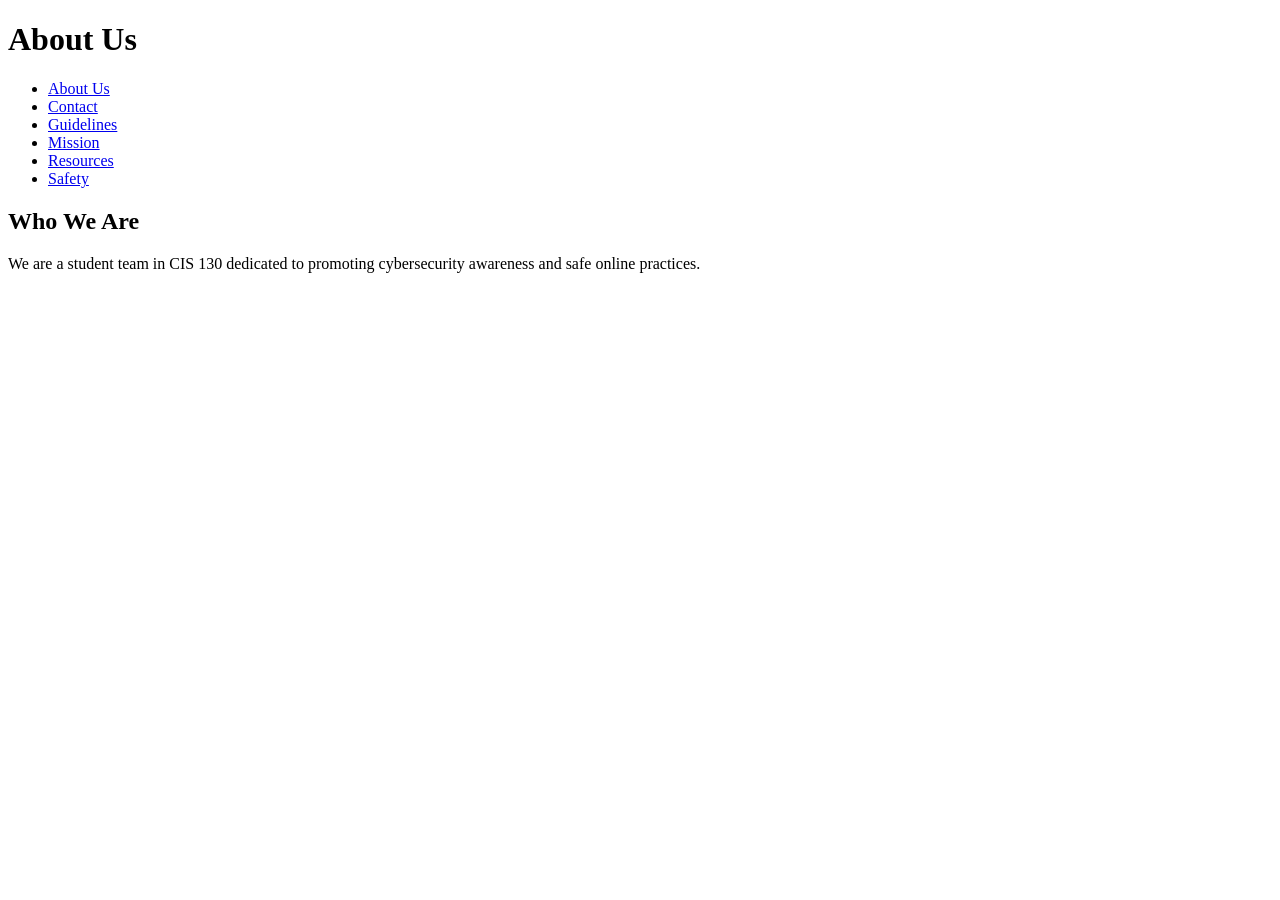
==== AboutUs.html @ a11b1564 "Update AboutUs.html" ====
<!DOCTYPE html>
<html lang="en">
<head>
    <meta charset="UTF-8">
    <meta name="viewport" content="width=device-width, initial-scale=1.0">
    <title>About Us</title>
    <link rel="stylesheet" href="Styles/main.css">
</head>
<body>
    <header>
        <h1>About Us</h1>
        <nav>
            <ul>
                <li><a href="AboutUs.html">About Us</a></li>
                <li><a href="Contact.html">Contact</a></li>
                <li><a href="Guidelines.html">Guidelines</a></li>
                <li><a href="Mission.html">Mission</a></li>
                <li><a href="Resources.html">Resources</a></li>
                <li><a href="safety.html">Safety</a></li>
            </ul>
        </nav>
    </header>
    <main>
        <section>
            <h2>Who We Are</h2>
            <p>We are a student team in CIS 130 dedicated to promoting cybersecurity awareness and safe online practices.</p>
        </section>
    </main>
</body>
</html>
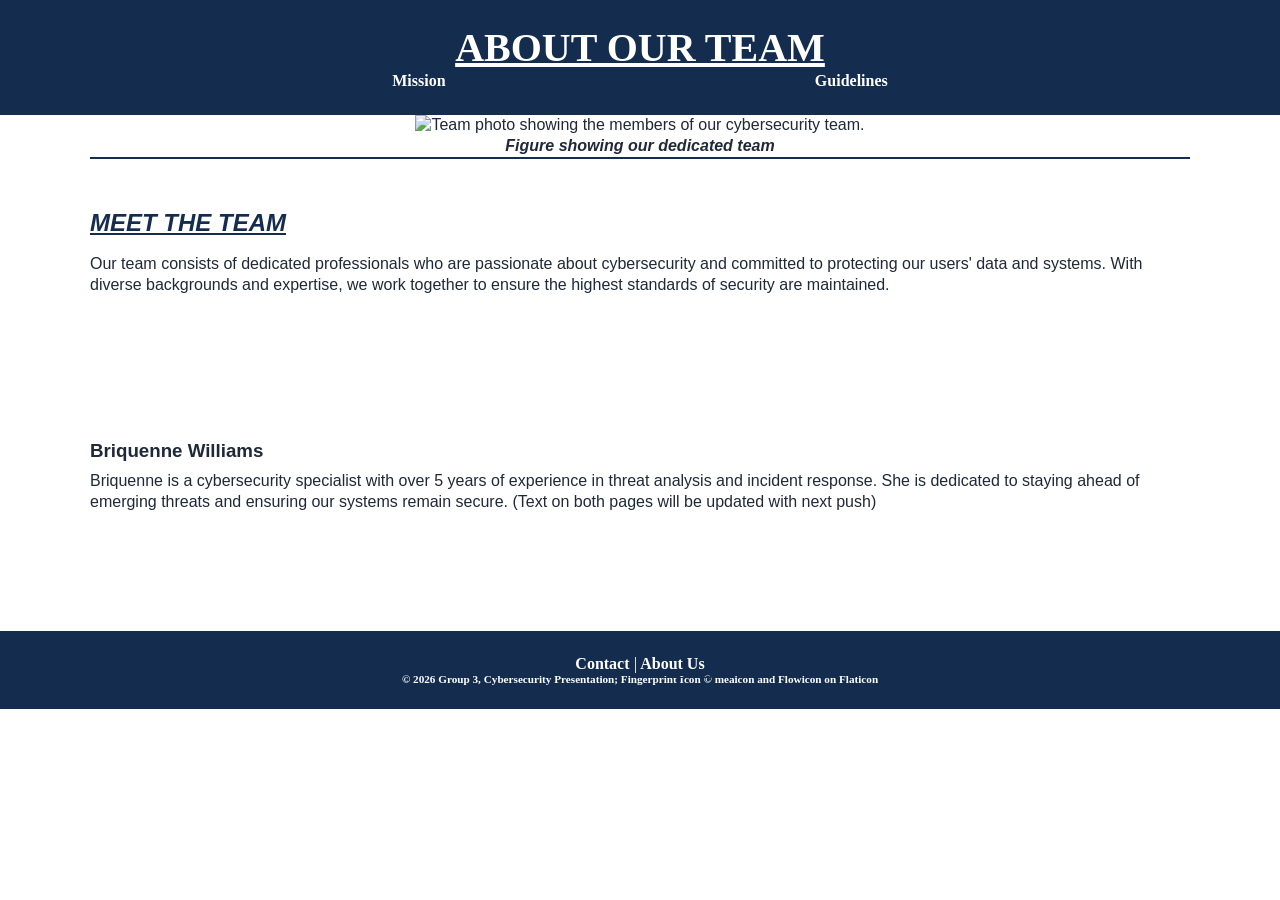
==== commit 6a62c850: "Delete resource page to adhere to time constraint. Update About Us and Mission + standard page CSS." ====
--- a/AboutUs.html
+++ b/AboutUs.html
@@ -1,30 +1,54 @@
 <!DOCTYPE html>
 <html lang="en">
-<head>
-    <meta charset="UTF-8">
-    <meta name="viewport" content="width=device-width, initial-scale=1.0">
-    <title>About Us</title>
-    <link rel="stylesheet" href="Styles/main.css">
-</head>
-<body>
-    <header>
-        <h1>About Us</h1>
+    <head>
+        <meta charset="UTF-8">
+        <meta name="viewport" content="width=device-width, initial-scale=1.0">
+        <title>Our Team</title>
+        <link rel="stylesheet" href="Styles/main.css">
+        <link rel="icon" href="images/fingerprint.png">
+    </head>
+    <body>
+
+        <!-- Header at top of page -->
+        <header>
+            <h1>ABOUT OUR TEAM</h1>
+        <!-- Navigation under header -->
+         <div class="menu">
         <nav>
-            <ul>
-                <li><a href="AboutUs.html">About Us</a></li>
-                <li><a href="Contact.html">Contact</a></li>
+            <ul class="menu">
+             <li><a href="Mission.html">Mission</a></li>
                 <li><a href="Guidelines.html">Guidelines</a></li>
-                <li><a href="Mission.html">Mission</a></li>
-                <li><a href="Resources.html">Resources</a></li>
-                <li><a href="safety.html">Safety</a></li>
             </ul>
         </nav>
-    </header>
-    <main>
-        <section>
-            <h2>Who We Are</h2>
-            <p>We are a student team in CIS 130 dedicated to promoting cybersecurity awareness and safe online practices.</p>
-        </section>
-    </main>
-</body>
-</html>
+        </div>
+        </header>
+
+        <!-- Main content describing our team -->
+
+        <main>
+         <!-- Information about our team-->
+
+        <figure>
+         <img 
+        src="images/pexels-tiger-lily-7108454.jpg" 
+        alt="Team photo showing the members of our cybersecurity team.">
+        <figcaption>Figure showing our dedicated team</figcaption>
+        </figure>
+
+                <section>
+                    <h2 class="section-title"> MEET THE TEAM</h2>
+                    <p>Our team consists of dedicated professionals who are passionate about cybersecurity and committed to protecting our users' data and systems. With diverse backgrounds and expertise, we work together to ensure the highest standards of security are maintained.</p>
+                </section>
+
+                <section>
+                    <h3> Briquenne Williams</h3>
+                    <p>Briquenne is a cybersecurity specialist with over 5 years of experience in threat analysis and incident response. She is dedicated to staying ahead of emerging threats and ensuring our systems remain secure. (Text on both pages will be updated with next push)</p>
+                </section>
+
+        </main>
+    </body>
+    <footer>
+        <p><a href="Contact.html">Contact</a> | <a href="AboutUs.html" aria-current="page" class="current">About Us</a></p>
+        <p id="copyright"> &copy; 2026 Group 3, Cybersecurity Presentation; Fingerprint Icon &copy; meaicon and Flowicon on Flaticon</p>
+    </footer>
+</html>
--- a/Styles/main.css
+++ b/Styles/main.css
@@ -0,0 +1,156 @@
+/* CSS Document starter*/
+* {
+    margin: 0;
+    padding: 0;
+    box-sizing: border-box;
+}
+
+/* CSS Variables for colors and background image */
+:root {
+    --primary-color: #142d4e;
+    --secondary-color: #b45309;
+    --font-color: #1f2937;
+    background-image: url("../images/greferente-abstract-3490846_1920.png");
+    --background-color: #ffffffa8;
+    --link-color: #ffffff;
+}
+
+/*Image properties and underlying text*/
+figure {
+    text-align: center;
+    width: 100%;
+    & img { 
+        width: 100%;
+}
+
+& figcaption {
+    display: block;
+    font-weight: bold;
+    font-style: italic;
+    border-bottom: 2px solid var(--primary-color);
+    margin-bottom: .5em;
+}
+}
+
+/* Navigation bar properties */
+ul { 
+    display:flex;
+    flex-direction: row;
+    flex-wrap: wrap;
+    justify-content: space-evenly;
+    list-style-type: none;
+}
+
+li {
+    margin: 1px;
+}
+
+a:link, a:visited {
+    text-decoration: none;
+    outline: 3px var(--secondary-color);
+    outline-offset: 5px;
+    outline-color: var(--secondary-color);
+    color: var(--link-color);
+    text-underline-offset: 4px;
+}
+
+a:hover, a[aria-current="page"] {
+    outline: 1px solid var(--primary-color);
+}
+
+h1 {
+    font-size: 40px;
+    text-align: center;
+    flex-wrap: wrap;
+    text-decoration: underline;
+    
+}
+/* Main content properties */
+@media screen and (min-width: 768px) {
+    main {
+        display: flex;
+        flex-direction: row;
+        flex-wrap: wrap;
+    }
+}
+
+main > section { flex: 1 1 200px; }
+
+main { 
+    clear:both;
+    width: min(100% - 2rem, 1100px);
+    margin: 0 auto;
+    display: flex;
+    flex-direction: column;
+    gap: 2rem;
+    font-family: Arial, sans-serif;
+    font-size: 16px;
+    line-height: 1.3;
+    color: var(--font-color);
+    background-color: var(--background-color);
+}
+
+.section-title {
+    font-size: 1.6;
+    color: var(--primary-color);
+    margin-bottom: 0.5rem;
+    text-decoration: underline;
+}
+
+h2  {
+    font-weight: bold;
+    font-style: italic;
+    padding: 0.5rem 0;
+}
+
+h3 {
+    font-weight: bold;
+    padding: 0.5rem 0;
+}
+
+/* Button properties */
+.inner-link {
+    text-decoration: underline;
+    display: inline-block;
+    border: 0;
+    color: white;
+    line-height: 2;
+    line-weight: bold;
+    padding: 0 20px;
+    text-align: center;
+    text-shadow: 1px 1px 1px var(--primary-color);
+    background-image: linear-gradient( 
+        to top left, 
+        var(--primary-color) 50%,
+        var(--primary-color) 20%,
+        transparent
+    );
+    box-shadow: inset 2px 2px 3px var(--primary-color) 20%, 
+        inset -2px -2px 3px var(--primary-color) 20%;
+}
+
+.inner-link:hover {
+   background-color: #10386c9f;
+}
+
+.inner-link:active {
+    box-shadow:
+     inset -2px -2px 3px var(--primary-color), 
+        inset 2px 2px 3px var(--primary-color);
+}
+
+/* Footer and header properties */
+footer, header
+    { 
+    text-align: left;
+    font-weight: bold;
+    padding: 24px;
+    color: var(--link-color);
+    background-color: #142d4e;
+    text-align: center;
+}
+
+#copyright {
+    font-size: 70%;
+}
+
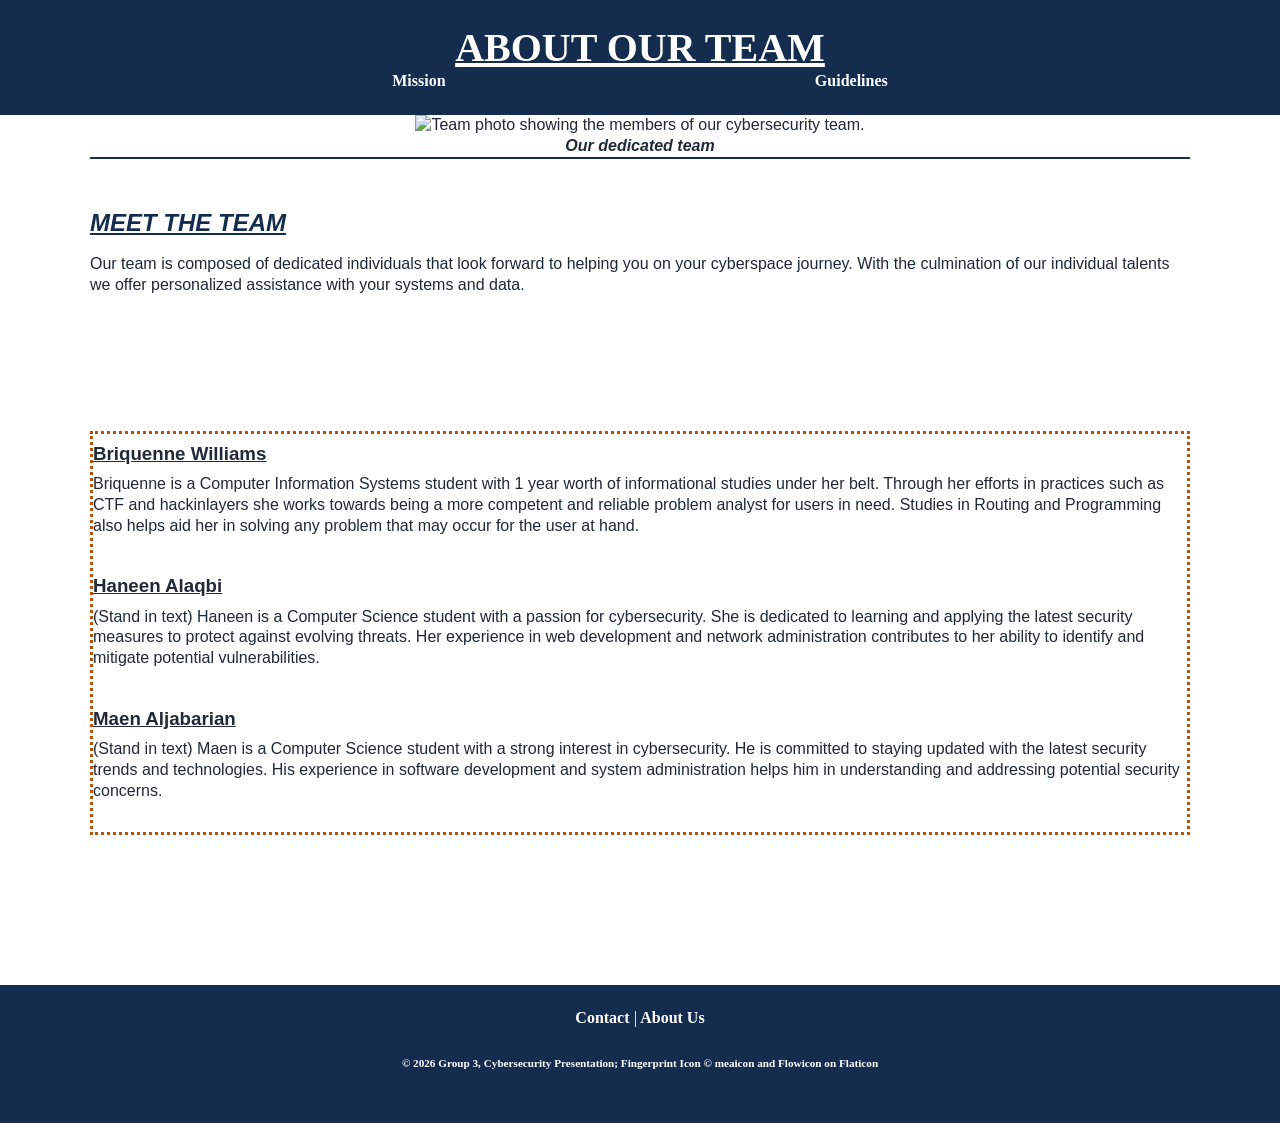
==== commit 416fe71a: "Complete Mission, About Us, and Readme." ====
--- a/AboutUs.html
+++ b/AboutUs.html
@@ -32,17 +32,23 @@
          <img 
         src="images/pexels-tiger-lily-7108454.jpg" 
         alt="Team photo showing the members of our cybersecurity team.">
-        <figcaption>Figure showing our dedicated team</figcaption>
+        <figcaption>Our dedicated team</figcaption>
         </figure>
 
                 <section>
                     <h2 class="section-title"> MEET THE TEAM</h2>
-                    <p>Our team consists of dedicated professionals who are passionate about cybersecurity and committed to protecting our users' data and systems. With diverse backgrounds and expertise, we work together to ensure the highest standards of security are maintained.</p>
+                    <p>Our team is composed of dedicated individuals that look forward to helping you on your cyberspace journey. With the culmination of our individual talents we offer personalized assistance with your systems and data.</p>
                 </section>
 
-                <section>
+                <section id="team-members">
                     <h3> Briquenne Williams</h3>
-                    <p>Briquenne is a cybersecurity specialist with over 5 years of experience in threat analysis and incident response. She is dedicated to staying ahead of emerging threats and ensuring our systems remain secure. (Text on both pages will be updated with next push)</p>
+                    <p>Briquenne is a Computer Information Systems student with 1 year worth of informational studies under her belt. Through her efforts in practices such as CTF and hackinlayers she works towards being a more competent and reliable problem analyst for users in need. Studies in Routing and Programming also helps aid her in solving any problem that may occur for the user at hand.</p>
+
+                    <h3>Haneen Alaqbi</h3>
+                    <p>(Stand in text) Haneen is a Computer Science student with a passion for cybersecurity. She is dedicated to learning and applying the latest security measures to protect against evolving threats. Her experience in web development and network administration contributes to her ability to identify and mitigate potential vulnerabilities.</p>
+
+                    <h3>Maen Aljabarian</h3>
+                    <p>(Stand in text) Maen is a Computer Science student with a strong interest in cybersecurity. He is committed to staying updated with the latest security trends and technologies. His experience in software development and system administration helps him in understanding and addressing potential security concerns.</p>
                 </section>
 
         </main>
@@ -51,4 +57,4 @@
         <p><a href="Contact.html">Contact</a> | <a href="AboutUs.html" aria-current="page" class="current">About Us</a></p>
         <p id="copyright"> &copy; 2026 Group 3, Cybersecurity Presentation; Fingerprint Icon &copy; meaicon and Flowicon on Flaticon</p>
     </footer>
-</html>+</html>
--- a/Styles/main.css
+++ b/Styles/main.css
@@ -106,6 +106,18 @@
 h3 {
     font-weight: bold;
     padding: 0.5rem 0;
+    text-decoration: underline;
+}
+
+p { 
+    margin-bottom: 30px;
+}
+
+section#team-members {
+    gap: 1rem;
+    border: 3px dotted var(--secondary-color);
+    margin-bottom: 150px;
+    
 }
 
 /* Button properties */
@@ -115,7 +127,7 @@
     border: 0;
     color: white;
     line-height: 2;
-    line-weight: bold;
+    font-weight: bold;
     padding: 0 20px;
     text-align: center;
     text-shadow: 1px 1px 1px var(--primary-color);
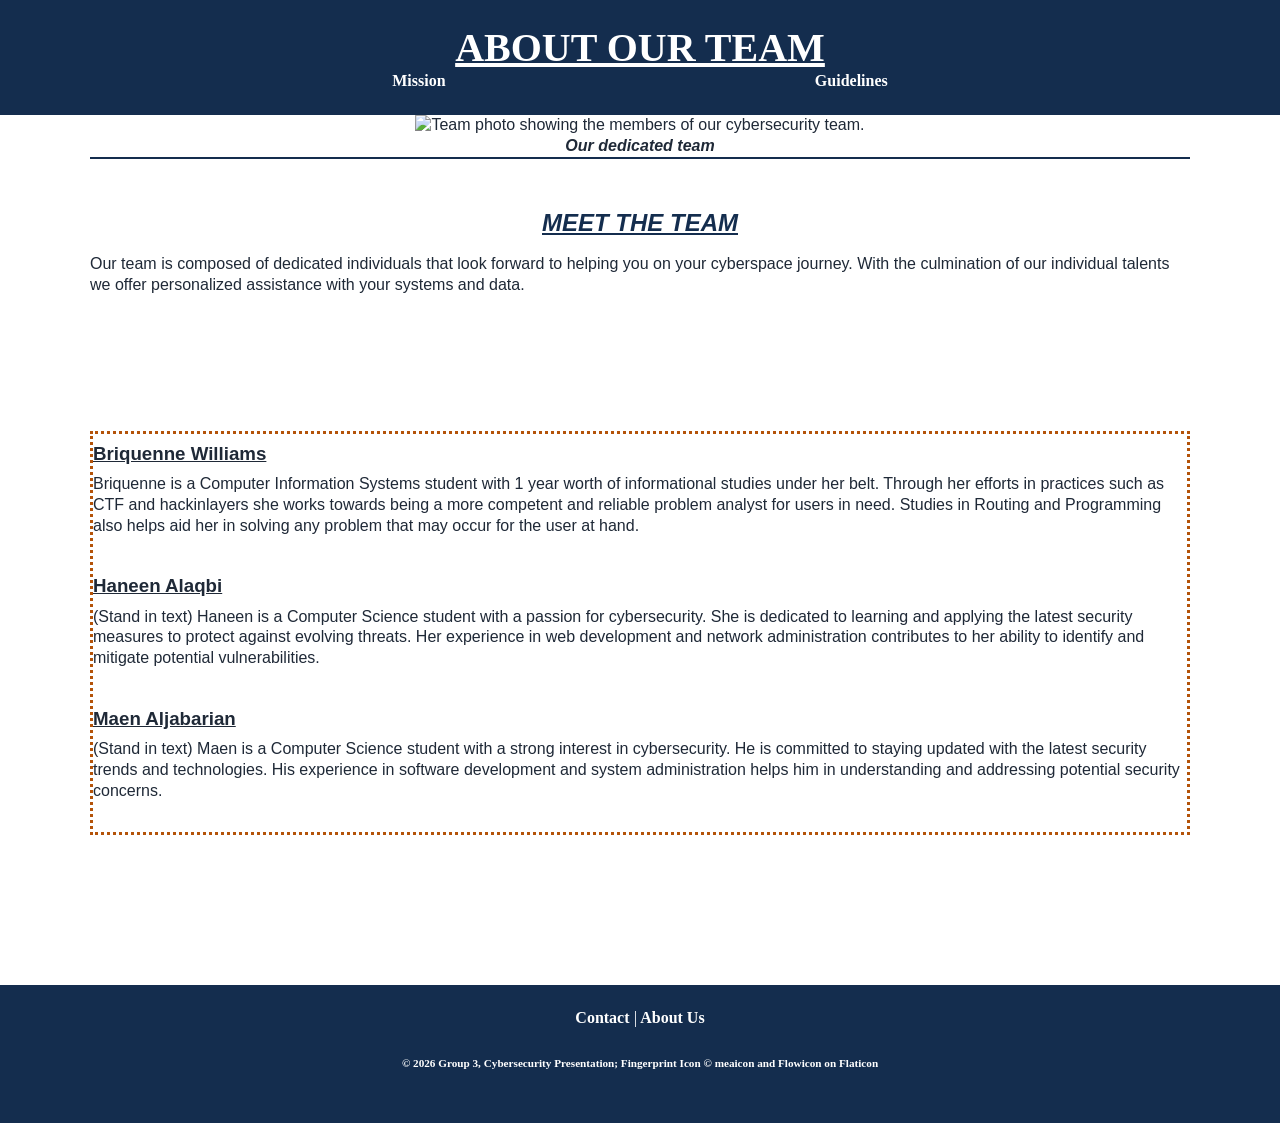
==== commit 621e53e5: "Final information from Briquenne's branch" ====
--- a/AboutUs.html
+++ b/AboutUs.html
@@ -36,7 +36,7 @@
         </figure>
 
                 <section>
-                    <h2 class="section-title"> MEET THE TEAM</h2>
+                    <h2 class="section-title"> <center>MEET THE TEAM</center></h2>
                     <p>Our team is composed of dedicated individuals that look forward to helping you on your cyberspace journey. With the culmination of our individual talents we offer personalized assistance with your systems and data.</p>
                 </section>
 
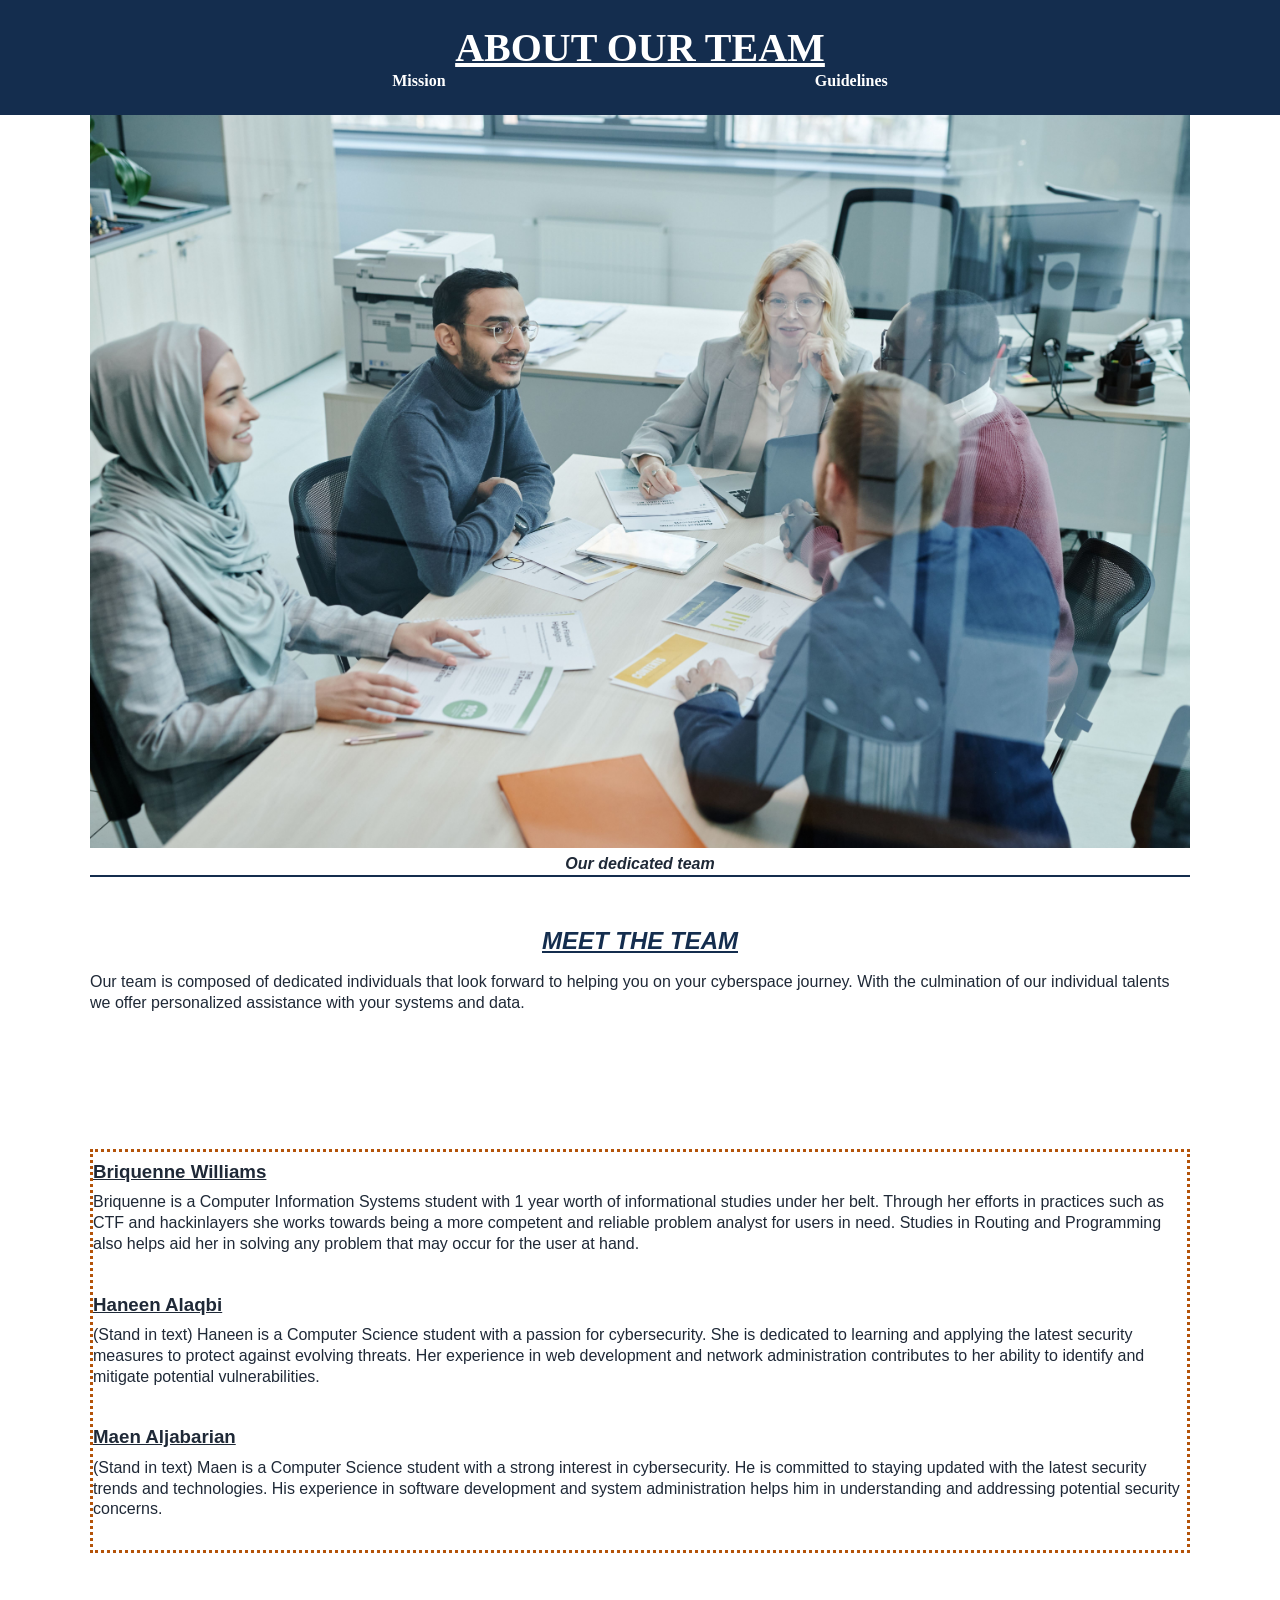
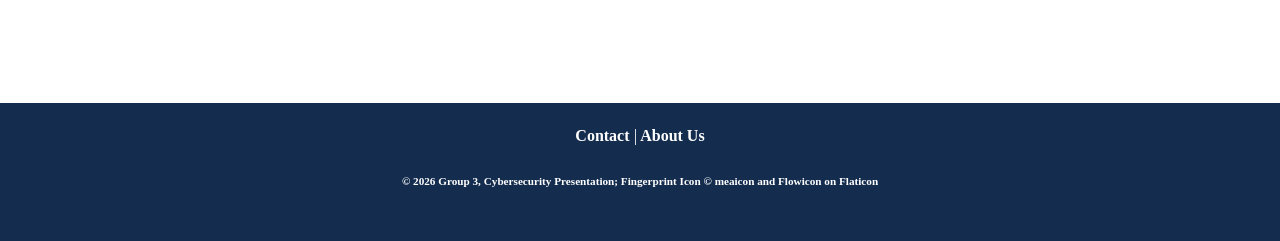
==== commit 67047df3: "Updating image path's." ====
--- a/AboutUs.html
+++ b/AboutUs.html
@@ -16,7 +16,7 @@
          <div class="menu">
         <nav>
             <ul class="menu">
-             <li><a href="Mission.html">Mission</a></li>
+             <li><a href="index.html">Mission</a></li>
                 <li><a href="Guidelines.html">Guidelines</a></li>
             </ul>
         </nav>
@@ -29,8 +29,8 @@
          <!-- Information about our team-->
 
         <figure>
-         <img 
-        src="images/pexels-tiger-lily-7108454.jpg" 
+         <Img 
+        src="Images/pexels-tiger-lily-7108454.jpg" 
         alt="Team photo showing the members of our cybersecurity team.">
         <figcaption>Our dedicated team</figcaption>
         </figure>
